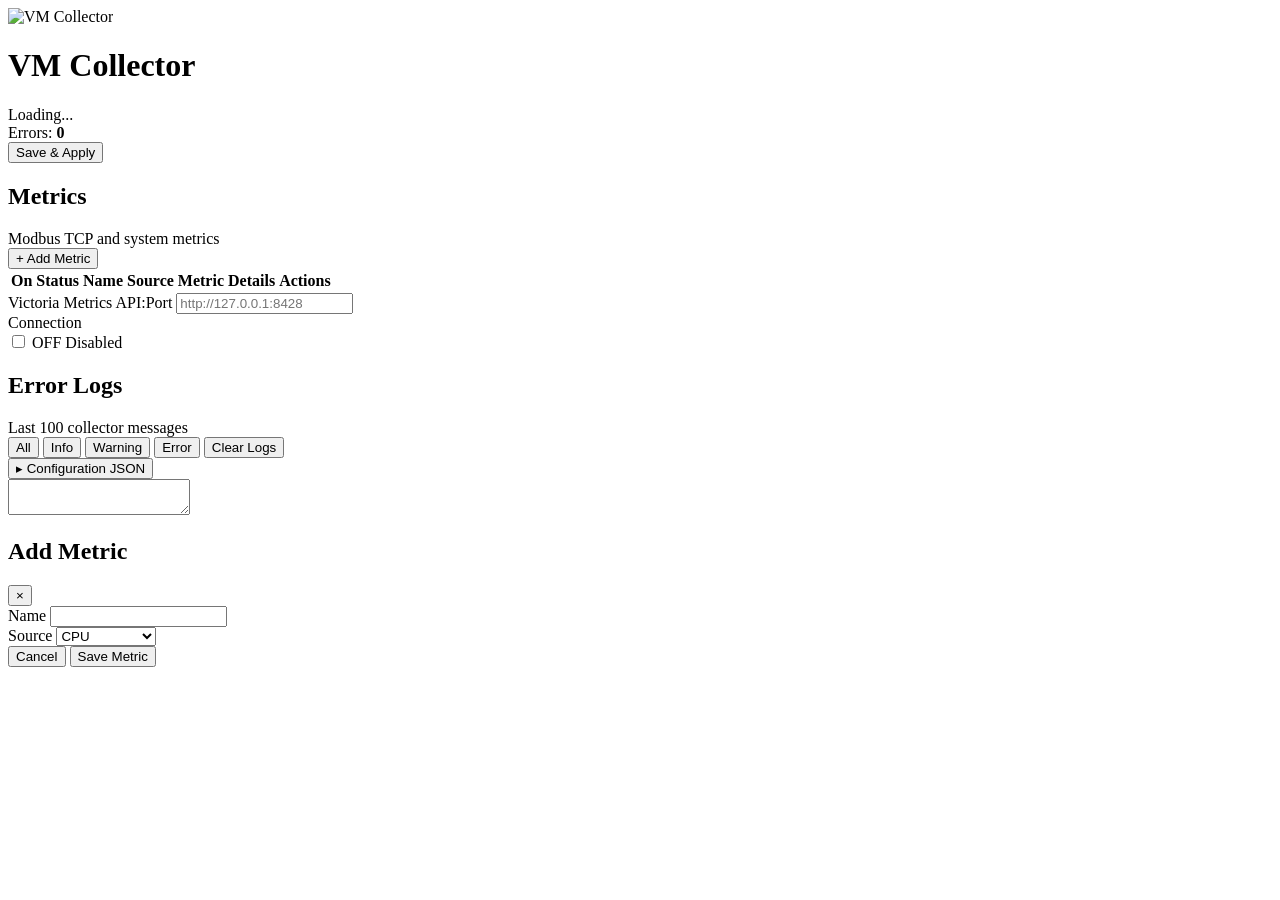
==== internal/web/static/index.html @ 1a36220f "Initial release of Modbus VM Collector" ====
<!doctype html>
<html lang="en">
<head>
    <meta charset="utf-8">
    <meta name="viewport" content="width=device-width,initial-scale=1">
    <title>VM Collector</title>
    <link rel="stylesheet" href="/static/style.css">
</head>

<body>

<header class="topbar">
    <div class="brand">
        <img class="collector-icon-image" src="/static/vmcollector-icon.png" alt="VM Collector">
        <div>
            <h1>VM Collector</h1>
            <div class="status-line">
                <span id="status-dot" class="status-dot"></span>
                <span id="status">Loading...</span>
            </div>
        </div>
    </div>

    <div class="top-actions">
        <div class="error-counter">
            Errors:
            <strong id="error-count">0</strong>
        </div>
        <button id="save" class="primary">Save & Apply</button>
    </div>
</header>

<main>

    <!-- Metrics -->
    <section class="panel">
        <div class="section-head">
            <div>
                <h2>Metrics</h2>
                <div class="section-subtitle">
                    Modbus TCP and system metrics
                </div>
            </div>

            <button id="add" class="primary">
                + Add Metric
            </button>
        </div>

        <div class="table-wrap">
            <table>
                <thead>
                <tr>
                    <th>On</th>
                    <th>Status</th>
                    <th>Name</th>
                    <th>Source</th>
                    <th>Metric</th>
                    <th>Details</th>
                    <th>Actions</th>
                </tr>
                </thead>

                <tbody id="rows"></tbody>
            </table>
        </div>

    </section>


    <!-- Victoria Metrics -->
    <section class="panel vm-panel">
        <div class="vm-settings">
            <div class="vm-settings-form">

                <div class="vm-field">
                    <label for="vm-address">Victoria Metrics API:Port</label>
                    <input
                        id="vm-address"
                        type="text"
                        placeholder="http://127.0.0.1:8428"
                    >
                </div>

                <div class="vm-enabled-field">
                    <label>Connection</label>

                    <div class="vm-connection-control">

                        <label class="vm-switch">
                            <input
                                id="vm-toggle"
                                class="vm-switch-input"
                                type="checkbox"
                            >
                            <span class="vm-switch-slider"></span>
                        </label>

                        <span id="vm-toggle-label" class="vm-toggle-text">
                            OFF
                        </span>

                        <span id="vm-status" class="vm-status disabled">
                            <span class="vm-status-dot"></span>
                            <span id="vm-status-text">Disabled</span>
                        </span>

                    </div>
                </div>

            </div>
        </div>
    </section>

    <!-- Error Logs -->
    <section class="panel">


        <div class="section-head logs-head">
            <div>
                <h2>Error Logs</h2>
                <div class="section-subtitle">
                    Last 100 collector messages
                </div>
            </div>

            <div class="log-filters">
                <button class="filter active" data-level="all">All</button>
                <button class="filter" data-level="info">Info</button>
                <button class="filter" data-level="warning">Warning</button>
                <button class="filter" data-level="error">Error</button>
                <button class="clear-logs" id="clear-logs">Clear Logs</button>
            </div>
        </div>

        <div id="logs" class="logs"></div>

    </section>

    <!-- Advanced configuration -->
    <section class="panel advanced">

        <button id="json-toggle" class="advanced-toggle">
            <span>▸</span>
            Configuration JSON
        </button>

        <div id="json-container" class="json-container hidden">
            <textarea id="json" spellcheck="false"></textarea>
        </div>

    </section>

</main>

<!-- Metric editor -->
<div id="modal" class="modal hidden">

    <div class="modal-backdrop"></div>

    <div class="modal-window">

        <div class="modal-header">
            <h2 id="modal-title">Add Metric</h2>
            <button id="modal-close" class="icon-button">×</button>
        </div>

        <div class="form">

            <div class="field">
                <label>Name</label>
                <input id="f-name" type="text">
            </div>

            <div class="field">
                <label>Source</label>
                <select id="f-source">
                    <option value="cpu">CPU</option>
                    <option value="memory">Memory</option>
                    <option value="storage">Storage</option>
                    <option value="temperature">Temperature</option>
                    <option value="network">Network</option>
                    <option value="uptime">Uptime</option>
                    <option value="file">File</option>
                    <option value="modbus">Modbus TCP</option>
                </select>
            </div>

            <div id="dynamic-fields"></div>

        </div>

        <div class="modal-footer">
            <button id="modal-cancel">Cancel</button>
            <button id="modal-save" class="primary">Save Metric</button>
        </div>

    </div>

</div>

<script src="/static/app.js"></script>

</body>
</html>
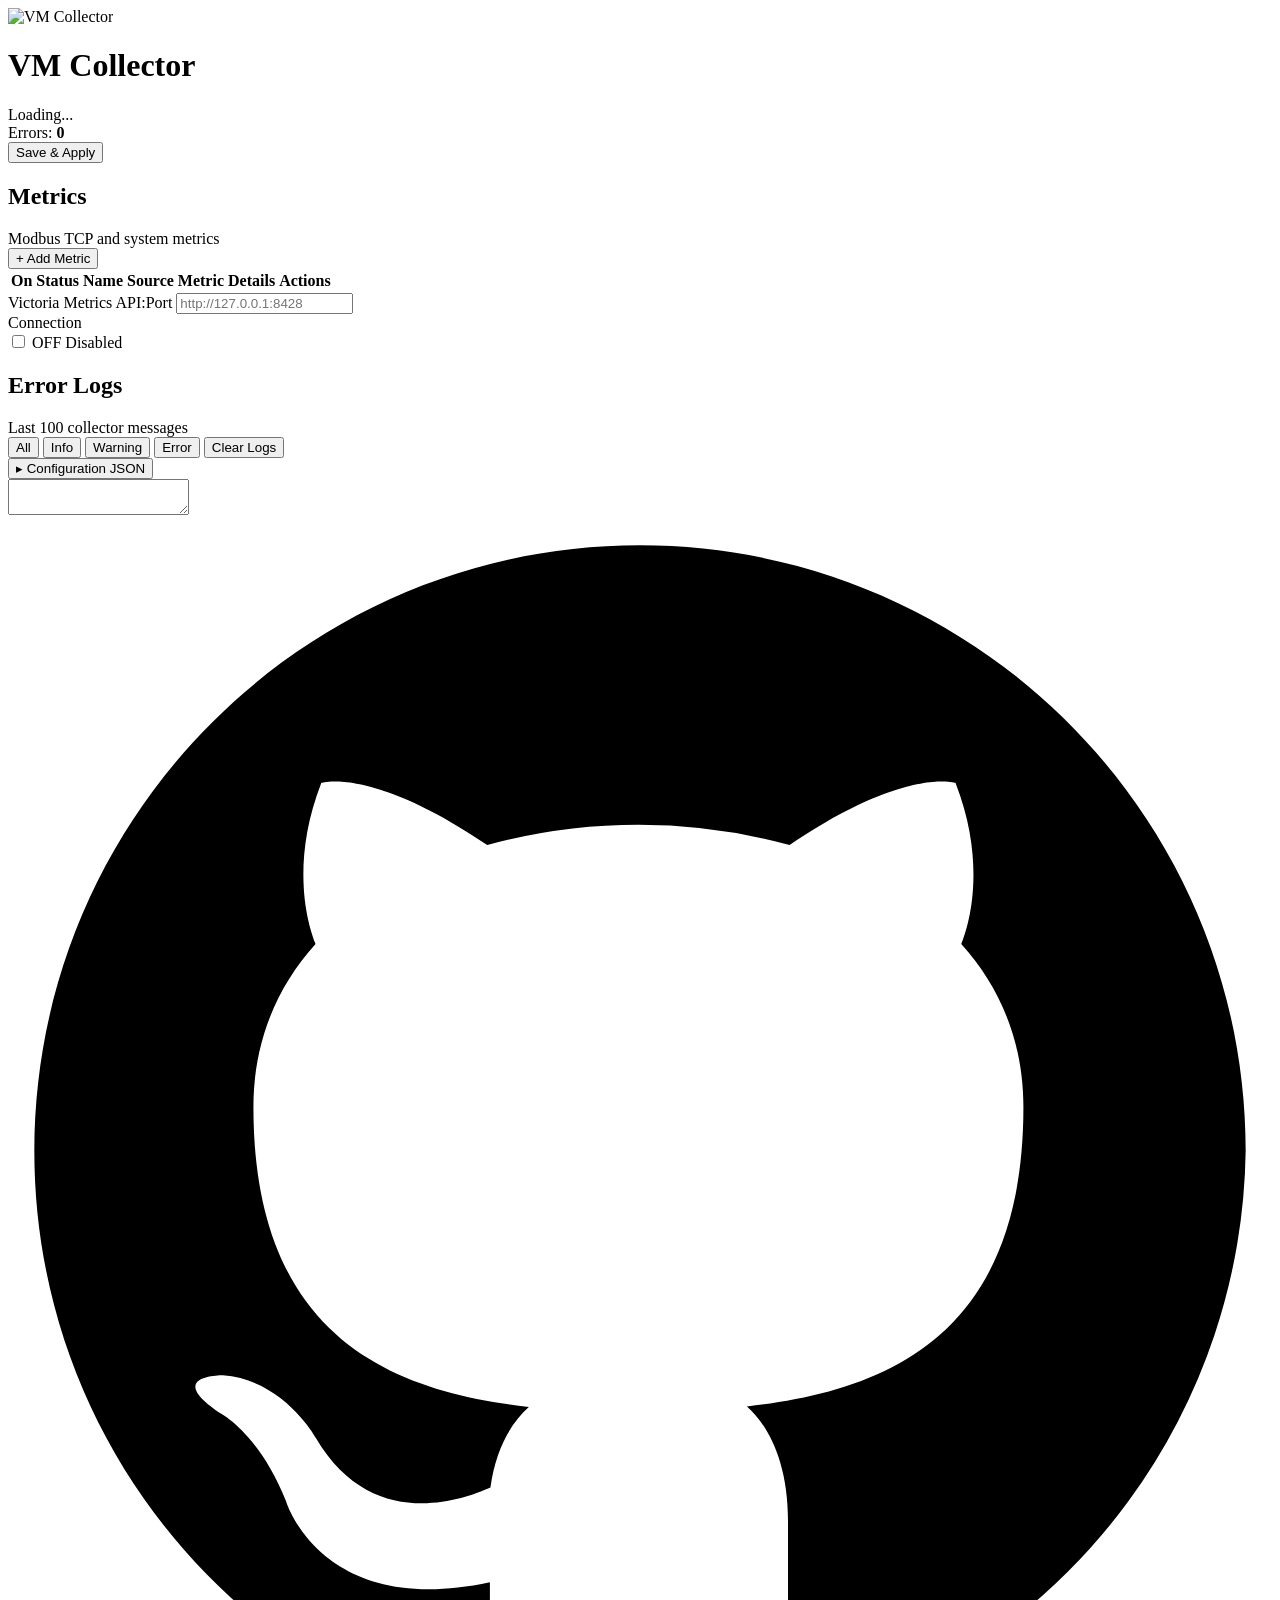
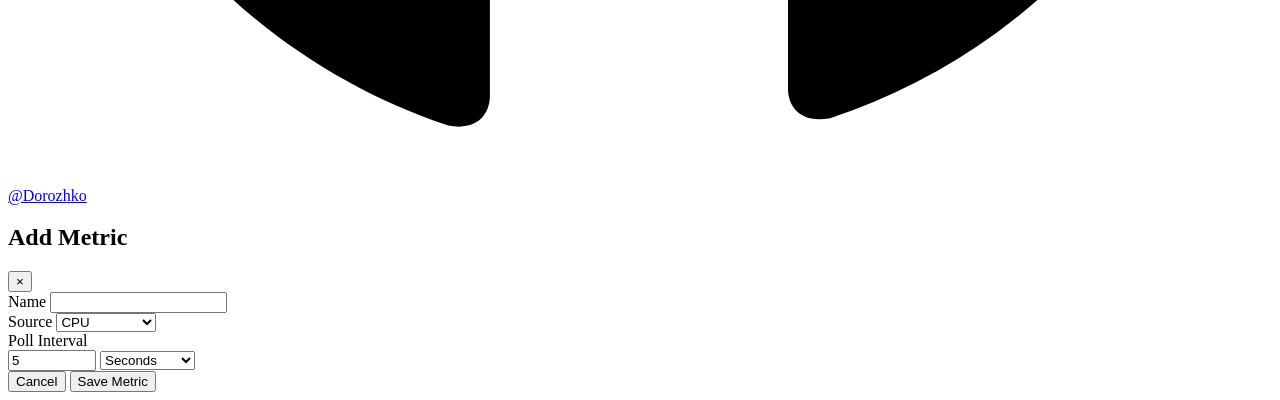
==== commit 4e3b2339: "Replace repository with current local project" ====
--- a/internal/web/static/index.html
+++ b/internal/web/static/index.html
@@ -151,6 +151,19 @@
 
     </section>
 
+    <footer class="project-footer">
+        <a class="github-link"
+           href="https://github.com/Dorozhko/vmcollector"
+           target="_blank"
+           rel="noopener noreferrer"
+           aria-label="@Dorozhko on GitHub">
+            <svg viewBox="0 0 24 24" aria-hidden="true">
+                <path d="M12 .5C5.65.5.5 5.65.5 12c0 5.08 3.29 9.39 7.86 10.91.58.11.79-.25.79-.56v-2.16c-3.2.69-3.87-1.54-3.87-1.54-.53-1.33-1.28-1.69-1.28-1.69-1.04-.71.08-.7.08-.7 1.15.08 1.76 1.18 1.76 1.18 1.02 1.75 2.67 1.24 3.32.95.1-.74.4-1.24.73-1.53-2.55-.29-5.23-1.28-5.23-5.69 0-1.26.45-2.29 1.18-3.1-.12-.29-.51-1.47.11-3.06 0 0 .96-.31 3.15 1.18a10.9 10.9 0 0 1 5.74 0c2.19-1.49 3.15-1.18 3.15-1.18.62 1.59.23 2.77.11 3.06.73.81 1.18 1.84 1.18 3.1 0 4.42-2.69 5.39-5.25 5.68.41.36.78 1.07.78 2.16v3.2c0 .31.21.67.8.56A11.51 11.51 0 0 0 23.5 12C23.5 5.65 18.35.5 12 .5Z"/>
+            </svg>
+            <span>@Dorozhko</span>
+        </a>
+    </footer>
+
 </main>
 
 <!-- Metric editor -->
@@ -188,6 +201,25 @@
 
             <div id="dynamic-fields"></div>
 
+            <div class="field">
+                <label for="f-poll-interval">Poll Interval</label>
+                <div class="poll-interval-row">
+                    <input
+                        id="f-poll-interval"
+                        type="number"
+                        min="1"
+                        max="3600000"
+                        step="1"
+                        value="5"
+                    >
+                    <select id="f-poll-unit">
+                        <option value="ms">Milliseconds</option>
+                        <option value="s" selected>Seconds</option>
+                        <option value="m">Minutes</option>
+                    </select>
+                </div>
+            </div>
+
         </div>
 
         <div class="modal-footer">
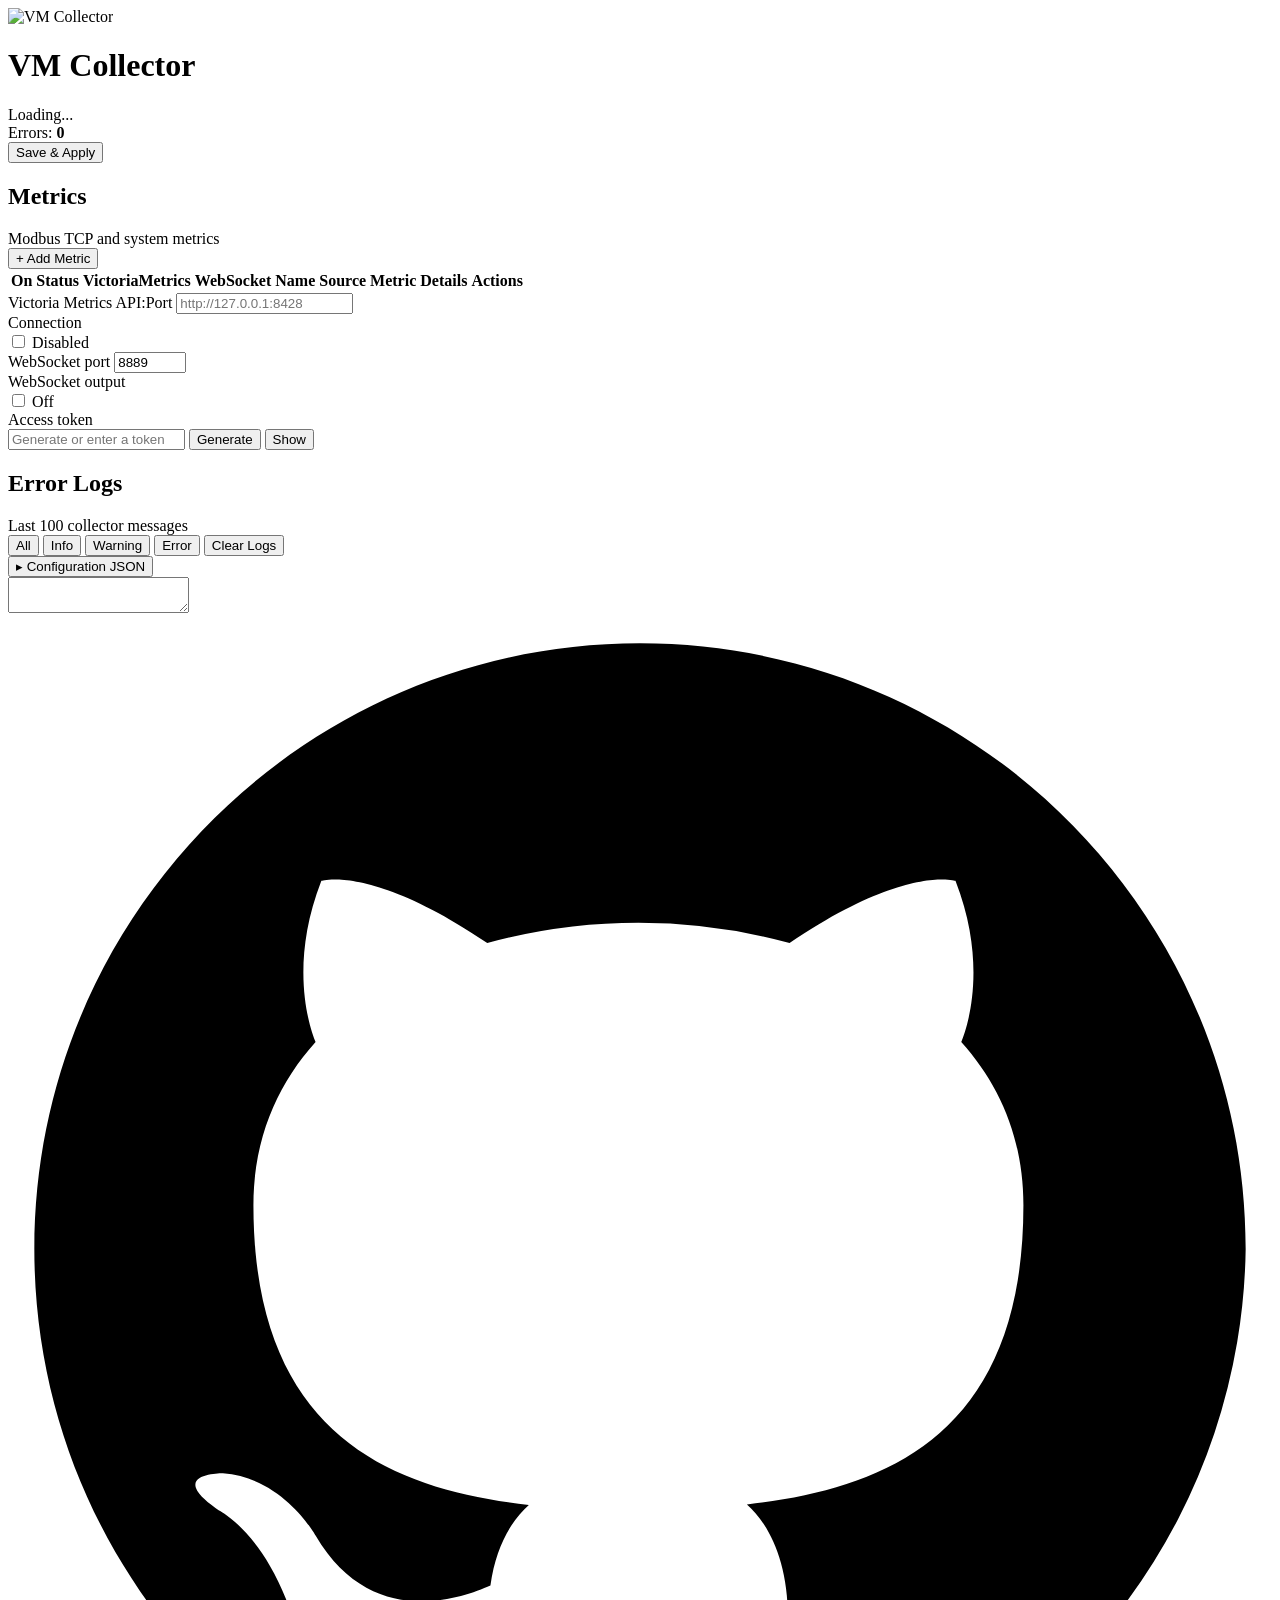
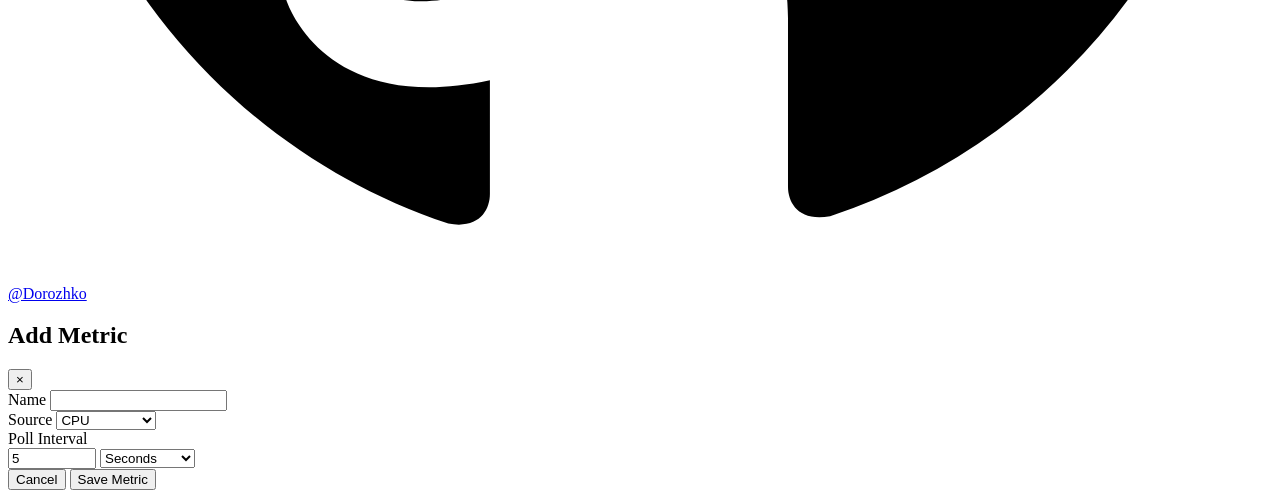
==== commit df636642: "Add WebSocket metrics output and improve web UI" ====
--- a/internal/web/static/index.html
+++ b/internal/web/static/index.html
@@ -53,6 +53,8 @@
                 <tr>
                     <th>On</th>
                     <th>Status</th>
+                    <th>VictoriaMetrics</th>
+                    <th>WebSocket</th>
                     <th>Name</th>
                     <th>Source</th>
                     <th>Metric</th>
@@ -96,10 +98,6 @@
                             <span class="vm-switch-slider"></span>
                         </label>
 
-                        <span id="vm-toggle-label" class="vm-toggle-text">
-                            OFF
-                        </span>
-
                         <span id="vm-status" class="vm-status disabled">
                             <span class="vm-status-dot"></span>
                             <span id="vm-status-text">Disabled</span>
@@ -108,6 +106,44 @@
                     </div>
                 </div>
 
+            </div>
+
+            <div class="vm-settings-form websocket-settings">
+                <div class="vm-field">
+                    <label for="ws-port">WebSocket port</label>
+                    <input
+                        id="ws-port"
+                        type="number"
+                        min="1"
+                        max="65535"
+                        step="1"
+                        value="8889"
+                    >
+                </div>
+
+                <div class="vm-enabled-field">
+                    <label>WebSocket output</label>
+                    <div class="vm-connection-control">
+                        <label class="vm-switch">
+                            <input
+                                id="ws-toggle"
+                                class="vm-switch-input"
+                                type="checkbox"
+                            >
+                            <span class="vm-switch-slider"></span>
+                        </label>
+                        <span id="ws-status-text" class="ws-toggle-label">Off</span>
+                    </div>
+                </div>
+
+                <div class="vm-field ws-token-field">
+                    <label for="ws-token">Access token</label>
+                    <div class="ws-token-control">
+                        <input id="ws-token" type="password" autocomplete="off" placeholder="Generate or enter a token">
+                        <button id="ws-token-generate" type="button">Generate</button>
+                        <button id="ws-token-visibility" type="button">Show</button>
+                                            </div>
+                </div>
             </div>
         </div>
     </section>
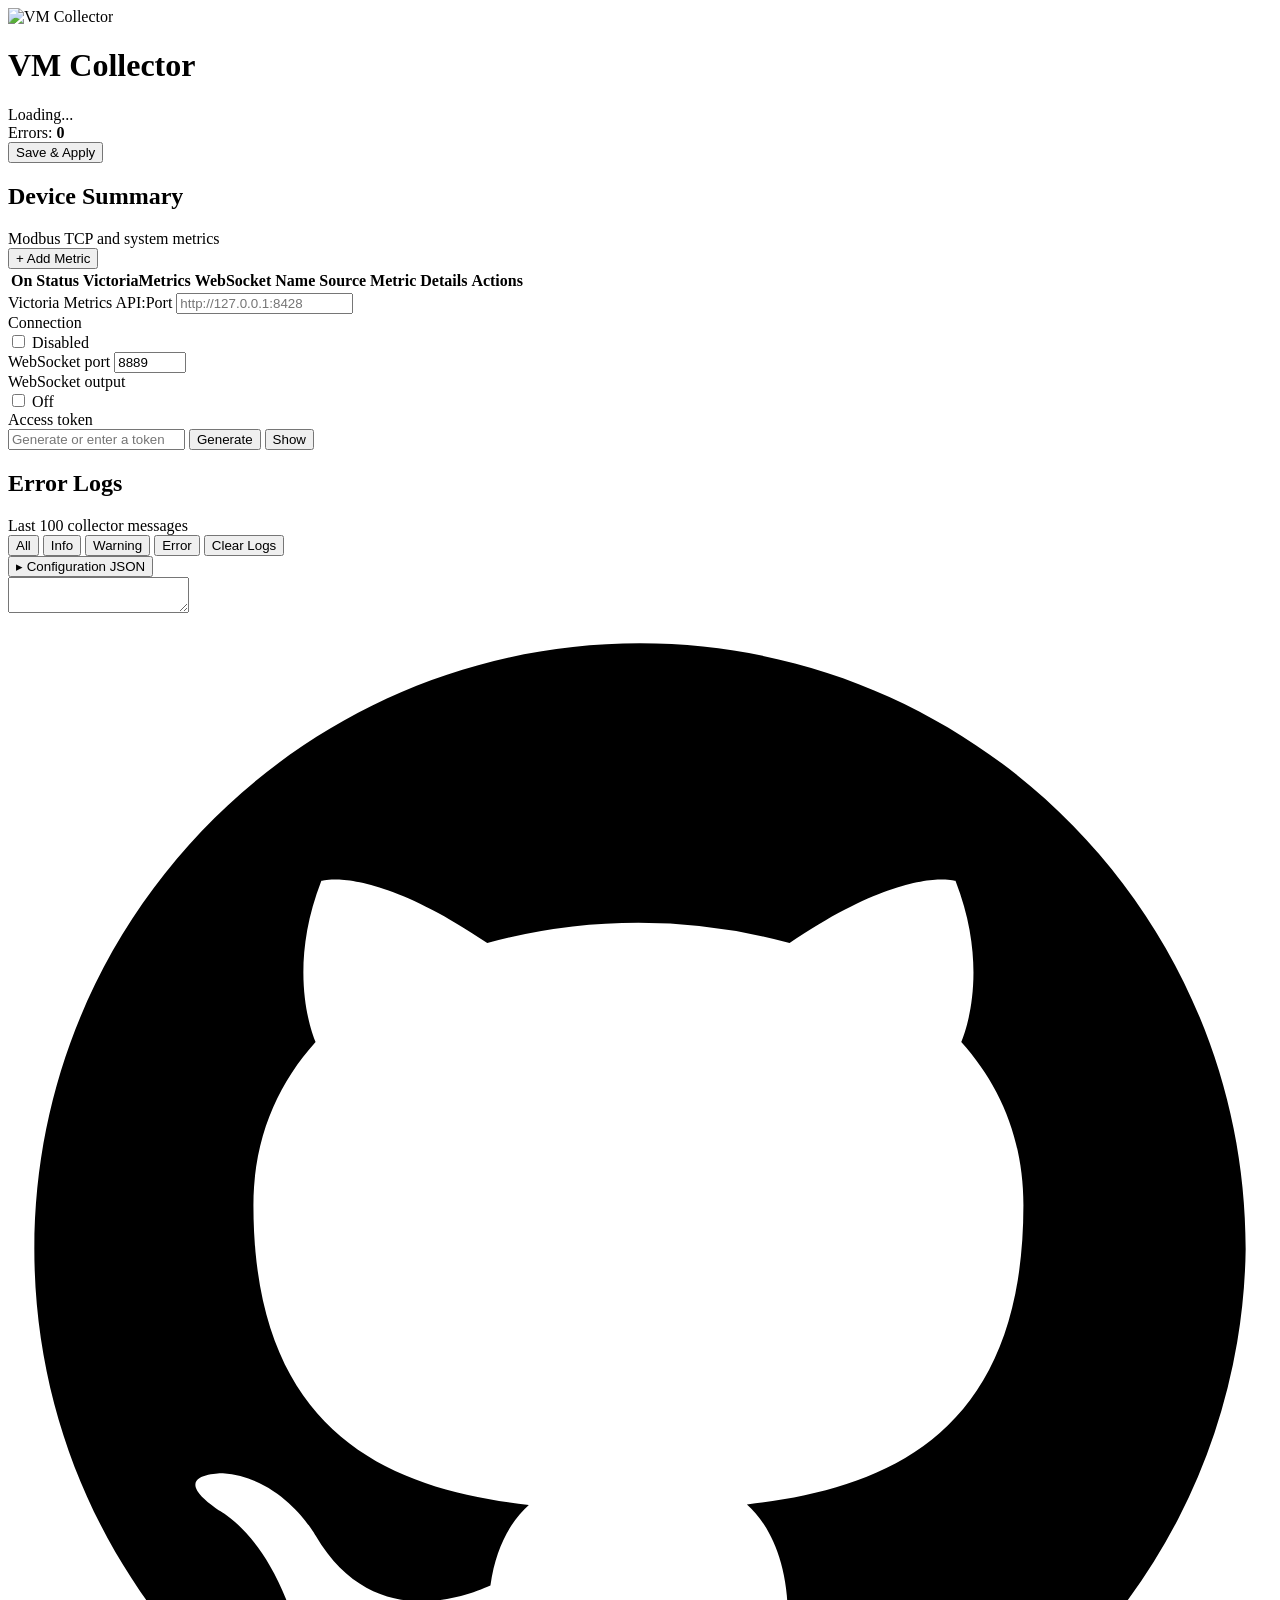
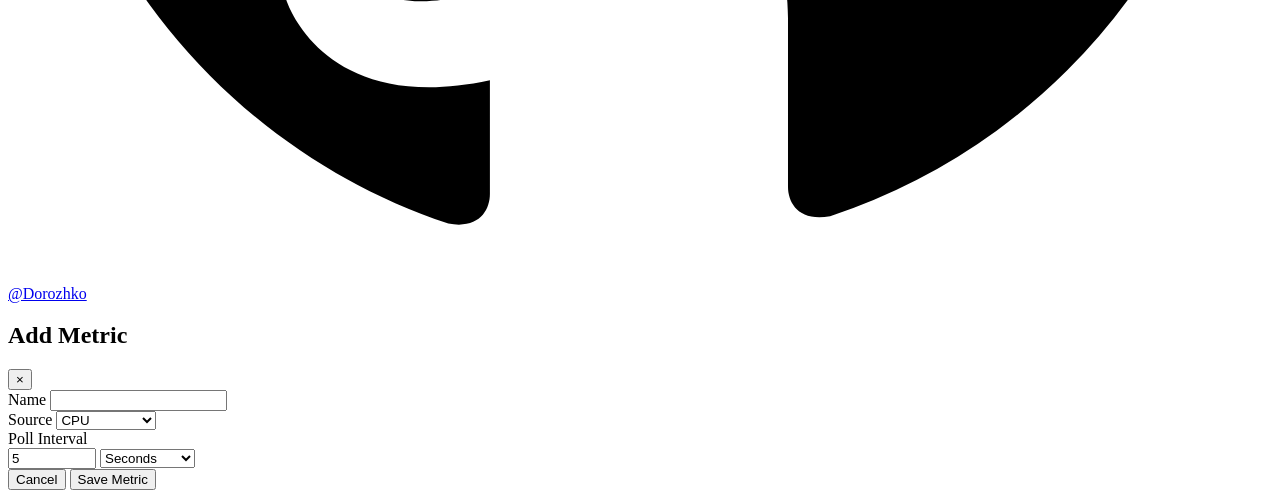
==== commit 528ee506: "Add CPU, RAM, storage and filesystem metrics" ====
--- a/internal/web/static/index.html
+++ b/internal/web/static/index.html
@@ -36,7 +36,7 @@
     <section class="panel">
         <div class="section-head">
             <div>
-                <h2>Metrics</h2>
+                <h2>Device Summary</h2>
                 <div class="section-subtitle">
                     Modbus TCP and system metrics
                 </div>
@@ -227,6 +227,7 @@
                     <option value="cpu">CPU</option>
                     <option value="memory">Memory</option>
                     <option value="storage">Storage</option>
+                    <option value="directory">Directory</option>
                     <option value="temperature">Temperature</option>
                     <option value="network">Network</option>
                     <option value="uptime">Uptime</option>
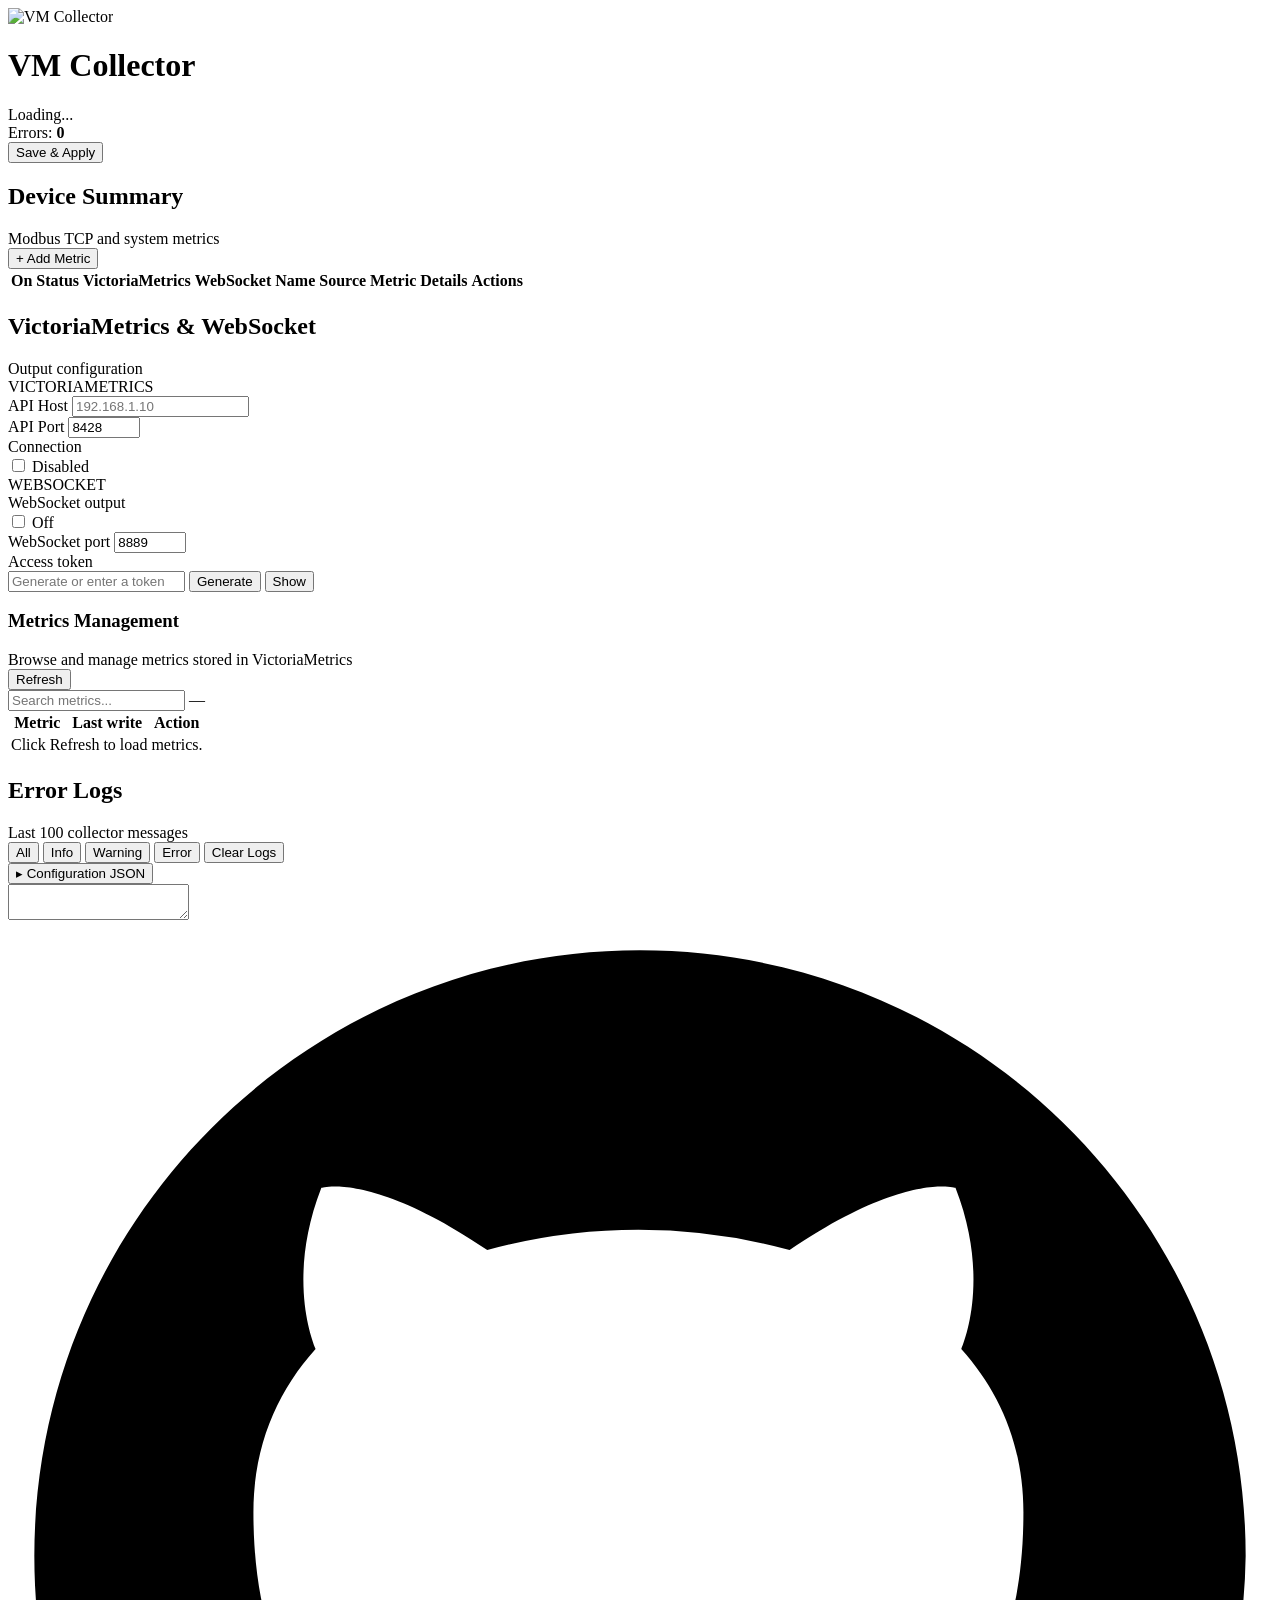
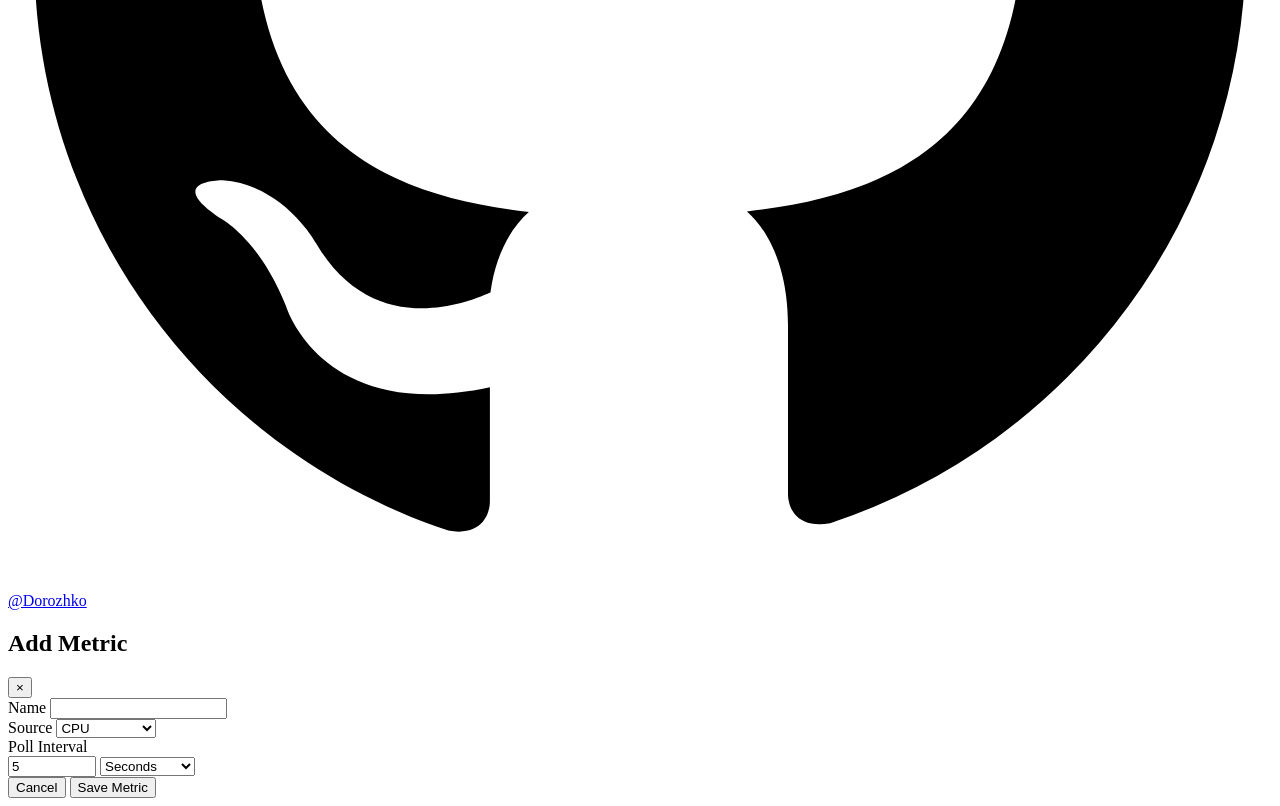
==== commit 703399ac: "Add VictoriaMetrics metrics management and improve UI" ====
--- a/internal/web/static/index.html
+++ b/internal/web/static/index.html
@@ -5,6 +5,7 @@
     <meta name="viewport" content="width=device-width,initial-scale=1">
     <title>VM Collector</title>
     <link rel="stylesheet" href="/static/style.css">
+    <link rel="stylesheet" href="/static/theme.css">
 </head>
 
 <body>
@@ -72,78 +73,128 @@
 
     <!-- Victoria Metrics -->
     <section class="panel vm-panel">
-        <div class="vm-settings">
-            <div class="vm-settings-form">
-
-                <div class="vm-field">
-                    <label for="vm-address">Victoria Metrics API:Port</label>
-                    <input
-                        id="vm-address"
-                        type="text"
-                        placeholder="http://127.0.0.1:8428"
-                    >
-                </div>
-
-                <div class="vm-enabled-field">
-                    <label>Connection</label>
-
-                    <div class="vm-connection-control">
-
-                        <label class="vm-switch">
-                            <input
-                                id="vm-toggle"
-                                class="vm-switch-input"
-                                type="checkbox"
-                            >
-                            <span class="vm-switch-slider"></span>
-                        </label>
-
-                        <span id="vm-status" class="vm-status disabled">
-                            <span class="vm-status-dot"></span>
-                            <span id="vm-status-text">Disabled</span>
-                        </span>
-
+
+        <div class="vm-panel-heading">
+            <h2>VictoriaMetrics &amp; WebSocket</h2>
+            <div class="section-subtitle">
+                Output configuration
+            </div>
+        </div>
+
+        <div class="vm-settings vm-settings-grid">
+
+    <div class="vm-config-section">
+        <div class="vm-subsection-title">VICTORIAMETRICS</div>
+
+        <div class="vm-config-row vm-victoria-row">
+            <div class="vm-field">
+                <label for="vm-host">API Host</label>
+                <input id="vm-host" type="text"
+                       placeholder="192.168.1.10" autocomplete="off">
+            </div>
+
+            <div class="vm-field">
+                <label for="vm-api-port">API Port</label>
+                <input id="vm-api-port" type="number"
+                       min="1" max="65535" value="8428">
+            </div>
+
+            <div class="vm-enabled-field">
+                <label>Connection</label>
+                <div class="vm-connection-control">
+                    <label class="vm-switch">
+                        <input id="vm-toggle" class="vm-switch-input"
+                               type="checkbox">
+                        <span class="vm-switch-slider"></span>
+                    </label>
+                    <span id="vm-status" class="vm-status disabled">
+                        <span class="vm-status-dot"></span>
+                        <span id="vm-status-text">Disabled</span>
+                    </span>
+                </div>
+            </div>
+        </div>
+    </div>
+
+    <div class="vm-config-divider"></div>
+
+    <div class="vm-config-section">
+        <div class="vm-subsection-title">WEBSOCKET</div>
+
+        <div class="vm-config-row vm-websocket-row">
+            <div class="vm-enabled-field">
+                <label>WebSocket output</label>
+                <div class="vm-connection-control">
+                    <label class="vm-switch">
+                        <input id="ws-toggle" class="vm-switch-input"
+                               type="checkbox">
+                        <span class="vm-switch-slider"></span>
+                    </label>
+                    <span id="ws-status-text" class="ws-toggle-label">Off</span>
+                </div>
+            </div>
+
+            <div class="vm-field">
+                <label for="ws-port">WebSocket port</label>
+                <input id="ws-port" type="number"
+                       min="1" max="65535" step="1" value="8889">
+            </div>
+        </div>
+
+        <div class="vm-field ws-token-field">
+            <label for="ws-token">Access token</label>
+            <div class="ws-token-control">
+                <input id="ws-token" type="password"
+                       autocomplete="off"
+                       placeholder="Generate or enter a token">
+                <button id="ws-token-generate" type="button">Generate</button>
+                <button id="ws-token-visibility" type="button">Show</button>
+            </div>
+        </div>
+    </div>
+
+</div>
+
+        </section>
+
+    <!-- Independent Metrics Management -->
+    <section class="panel vm-metrics-panel">
+        <div class="vm-metrics-area">
+            <div class="vm-metrics-heading">
+                <div>
+                    <h3>Metrics Management</h3>
+                    <div class="section-subtitle">
+                        Browse and manage metrics stored in VictoriaMetrics
                     </div>
                 </div>
-
-            </div>
-
-            <div class="vm-settings-form websocket-settings">
-                <div class="vm-field">
-                    <label for="ws-port">WebSocket port</label>
-                    <input
-                        id="ws-port"
-                        type="number"
-                        min="1"
-                        max="65535"
-                        step="1"
-                        value="8889"
-                    >
-                </div>
-
-                <div class="vm-enabled-field">
-                    <label>WebSocket output</label>
-                    <div class="vm-connection-control">
-                        <label class="vm-switch">
-                            <input
-                                id="ws-toggle"
-                                class="vm-switch-input"
-                                type="checkbox"
-                            >
-                            <span class="vm-switch-slider"></span>
-                        </label>
-                        <span id="ws-status-text" class="ws-toggle-label">Off</span>
-                    </div>
-                </div>
-
-                <div class="vm-field ws-token-field">
-                    <label for="ws-token">Access token</label>
-                    <div class="ws-token-control">
-                        <input id="ws-token" type="password" autocomplete="off" placeholder="Generate or enter a token">
-                        <button id="ws-token-generate" type="button">Generate</button>
-                        <button id="ws-token-visibility" type="button">Show</button>
-                                            </div>
-                </div>
+                <button id="vm-metrics-refresh" type="button">Refresh</button>
+            </div>
+
+            <div class="vm-metrics-toolbar">
+                <input
+                    id="vm-metrics-search"
+                    type="search"
+                    placeholder="Search metrics..."
+                    autocomplete="off"
+                >
+                <span id="vm-metrics-count" class="section-subtitle">—</span>
+            </div>
+
+            <div id="vm-metrics-message" class="vm-metrics-message hidden"></div>
+
+            <div class="table-wrap">
+                <table class="vm-metrics-table">
+                    <thead>
+                        <tr>
+                            <th>Metric</th>
+                            <th>Last write</th>
+                            <th>Action</th>
+                        </tr>
+                    </thead>
+                    <tbody id="vm-metrics-rows">
+                        <tr><td colspan="3">Click Refresh to load metrics.</td></tr>
+                    </tbody>
+                </table>
             </div>
         </div>
     </section>
@@ -268,7 +319,35 @@
 
 </div>
 
+<dialog id="vm-delete-dialog" class="vm-delete-dialog" aria-labelledby="vm-delete-title">
+    <div class="vm-delete-header">
+        <h2 id="vm-delete-title">Delete metric?</h2>
+        <button id="vm-delete-close" class="vm-delete-close" type="button" aria-label="Close">×</button>
+    </div>
+
+    <div class="vm-delete-body">
+        <p id="vm-delete-message"></p>
+        <p id="vm-delete-error" class="vm-delete-error hidden" role="alert" aria-live="assertive"></p>
+        <div class="vm-delete-warning" role="alert">
+            <strong>Warning:</strong>
+            This action permanently deletes the metric and all associated time
+            series, including every label combination. This operation cannot
+            be undone.
+        </div>
+    </div>
+
+    <div class="vm-delete-footer">
+        <button id="vm-delete-cancel" type="button">Cancel</button>
+        <button id="vm-delete-confirm" class="vm-delete-confirm" type="button">Delete Metric</button>
+    </div>
+</dialog>
 <script src="/static/app.js"></script>
+
+
+
+
+
+
 
 </body>
 </html>
